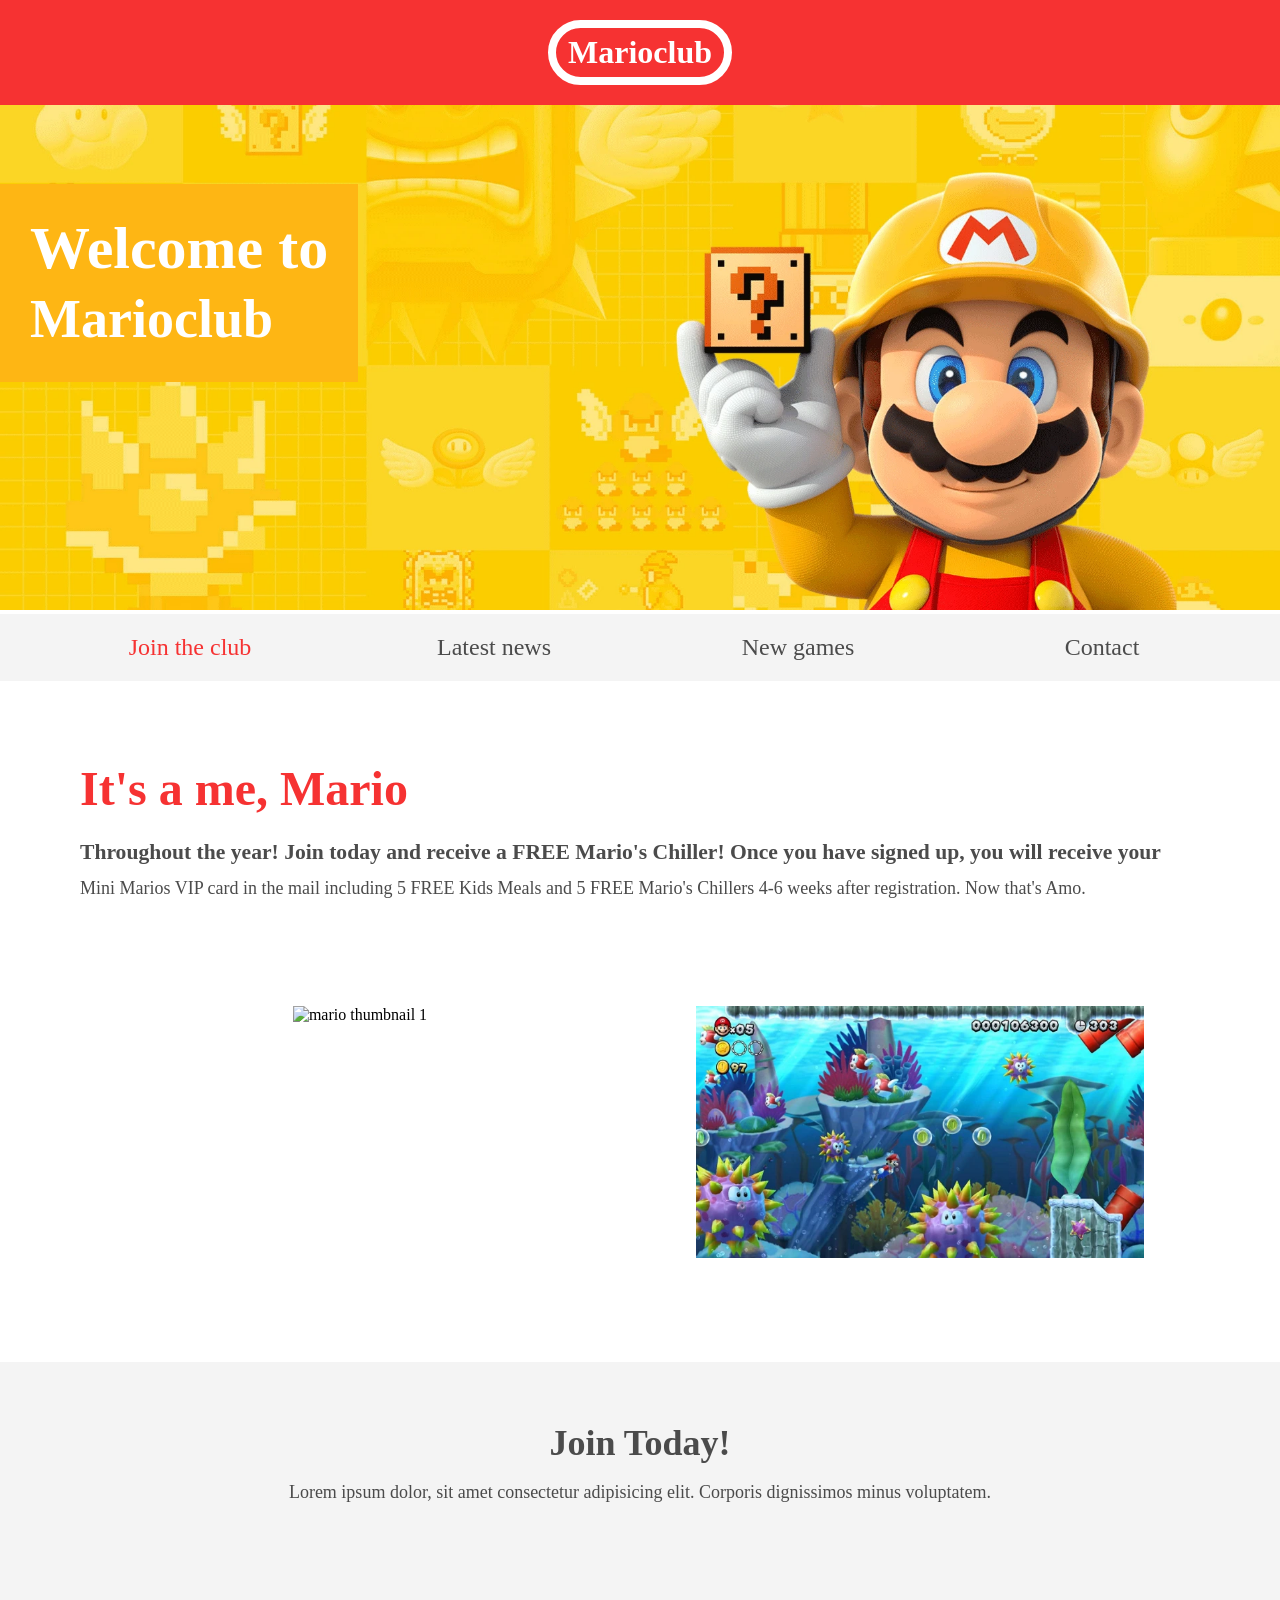
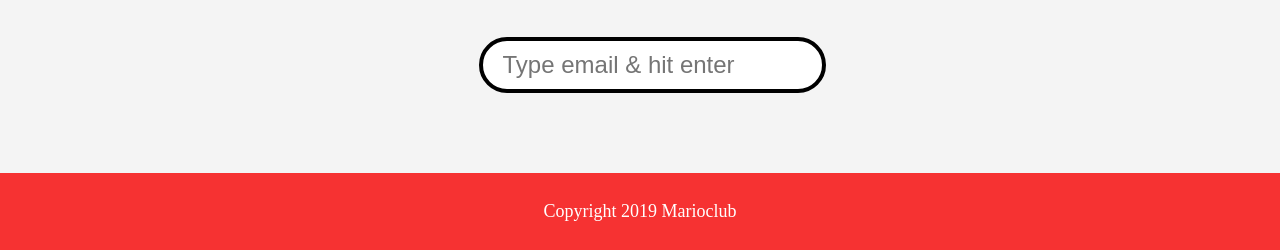
==== index.html @ 2b46c8ee "Opgave 2: Opdateret images til webp samt fuldført lighthouse test igen." ====
<!DOCTYPE html>
<html>

<head>
    <meta name="viewport" content="width=device-width, initial-scale=1.0">
    <link rel="shortcut icon" href="img/favicon.ico" type="image/x-icon">
    <link rel="icon" href="img/favicon.ico" type="image/x-icon">
    <link rel="stylesheet" href="css/style.css">
    <title>Marioclub</title>
</head>

<body>
    <header>
        <a href="index.html">
            <h1>Marioclub</h1>
        </a>
    </header>
    <section class="banner">
        <img src="img/banner.webp" alt="marioclub welcome banner">
        <div class="welcome">
            <h2>Welcome to <br><span>Marioclub</span></h2>
        </div>
    </section>
    <nav class="main-nav">
        <ul>
            <li><a href="index.html" class="join">Join the club</a></li>
            <li><a href="news.html">Latest news</a></li>
            <li><a href="games.html">New games</a></li>
            <li><a href="contact.html">Contact</a></li>
        </ul>
    </nav>
    <main>
        <article>
            <h2>It's a me, Mario</h2>
            <p>Throughout the year! Join today and receive a FREE Mario's Chiller! Once you have signed up, you will receive your Mini Marios VIP card in the mail including 5 FREE Kids Meals and 5 FREE Mario's Chillers 4-6 weeks after registration. Now that's Amo.</p>
        </article>
        <ul class="images">
            <li><img src="img/thumb-1.jpg" alt="mario thumbnail 1"></li>
            <li><img src="img/thumb-2.webp" alt="mario thumbnail 2"></li>
        </ul>
    </main>
    <section class="join">
        <h2>Join Today!</h2>
        <p>Lorem ipsum dolor, sit amet consectetur adipisicing elit. Corporis dignissimos minus voluptatem.</p>
        <form>
            <input type="email" name="email" placeholder="Type email & hit enter" required>
        </form>
    </section>
    <footer>
        <p class="copyright">Copyright 2019 Marioclub</p>
    </footer>
</body>

</html>
---- css/style.css ----
body, ul, li, h1, h2, a{
  margin: 0;
  padding: 0;
  font-family: tahoma;
}
p{
  font-size: 18px;
}
header{
  background-color: #F63232;
  padding: 20px 0;
  text-align: center;
  position: fixed;
  width: 100%;
  top: 0;
  left: 0;
  z-index: 1;
}
header h1{
  color: white;
  border: 8px solid white;
  display: inline-block;
  padding: 6px 12px;
  border-radius: 36px;
}
.banner{
  position: relative;
}
.banner img{
  width: 100%;
}
.banner .welcome{
  background:#FEB614;
  color: white;
  padding: 30px;
  font-size: 60px;
  position: absolute;
  left: 0;
  top: 30%;
} 
.banner .welcome span{
  font-size: 0.9em;
}
nav{
  background: #F4F4F4;
  padding: 20px;
  position: -webkit-sticky;
  position: sticky;
  top: 106px;
  z-index: 1;
}
nav ul{
  white-space: nowrap;
  max-width: 1200px;
  margin: 0 auto;
  text-align: center;
}
nav li{
  width: 25%;
  display: inline-block;
  font-size: 24px;
}
nav li a{
  text-decoration: none;
  color: #4B4B4B;
}
nav li a:hover{
  text-decoration: underline;
}
nav li a.join{
  color: #F63232;
}
main{
  max-width: 100%;
  width: 1200px;
  margin: 80px auto;
  padding: 0 40px;
  -webkit-box-sizing: border-box;
  box-sizing: border-box;
}
article h2{
  color: #F63232;
  font-size: 48px;
}
article p{
  line-height: 2em;
  color: #4B4B4B;
}
article p::first-line{
  font-weight: bold;
  font-size: 1.2em;
}
.images{
  text-align: center;
  margin: 80px 0;
  white-space: nowrap;
}
.images li{
  display: inline-block;
  list-style-type: none;
  width: 40%;
  margin: 20px 5%;
  position: relative;
}
.images li:hover{
  top: -4px;
}
.images li img{
  max-width: 100%;
}
.images {
  display: -webkit-box;
  display: -ms-flexbox;
  display: flex;
  -ms-flex-wrap: wrap;
  flex-wrap: wrap;
}

.coverimage li {
  -webkit-box-flex: 1;
  -ms-flex: 0 0 50%;
  flex: 0 0 50%; /* explanation below */
  margin: 5px;
  height: 100px;
  
}

section.join{
  background: #F4F4F4;
  text-align: center;
  padding: 60px 20px;
  color: #4B4B4B;
}
section.join h2{
  font-size: 36px;
}
form {
    padding-left: 1.5rem;
    padding-top: 6rem;
}

form input{
  margin: 20px 0;
  padding: 10px 20px;
  font-size: 24px;
  border-radius: 28px;
  border: 4px solid black;
}

form textarea{
  margin: 20px 0;
  padding: 10px 20px;
  font-size: 24px;
  border-radius: 28px;
  border: 4px solid black;
}
form input:focus{
  border: 4px dashed #4B4B4B;
  outline: none;
}
form textarea:focus{
  border: 4px dashed #4B4B4B;
  outline: none;
}
form input:valid{
  border: 4px solid #000000;
}
input[type="submit"] {
    width: 39rem;
    background-color: red;
    font-size: xx-large;
    color: ghostwhite;
}
input[type="submit"]:focus {
    border: 4px dashed ghostwhite;
    outline: none
}
footer{
  background: #F63232;
  color: white;
  padding: 10px;
  text-align: center;
}

/* responsive styles */

@media screen and (max-width: 1400px){

  .banner .welcome{
    font-size: 40px;
  }

}

@media screen and (max-width: 960px){

  .banner .welcome{
    font-size: 28px;
  }
  nav li{
    font-size: 18px;
  }

}

@media screen and (max-width: 700px){

  .banner .welcome{
    font-size: 20px;
    position: relative;
    text-align: center;
  }
  .banner .welcome br{
    display: none;
  }
  .banner .welcome span{
    font-size: 1em;
  }
  nav li{
    font-size: 18px;
  }
  .images li{
    width: 100%;
    display: block;
    margin: 20px auto;
  }

}

@media screen and (max-width: 560px){

  .banner .welcome{
    font-size: 20px;
    position: relative;
    text-align: center;
  }
  .banner .welcome br{
    display: none;
  }
  .banner .welcome span{
    font-size: 1em;
  }
  nav li{
    display: block;
    width: 100%;
    margin: 12px 0;
  }
  article h2{
    font-size: 36px;
  }
  header, nav{
    position: relative;
    top: 0;
  }
  

}
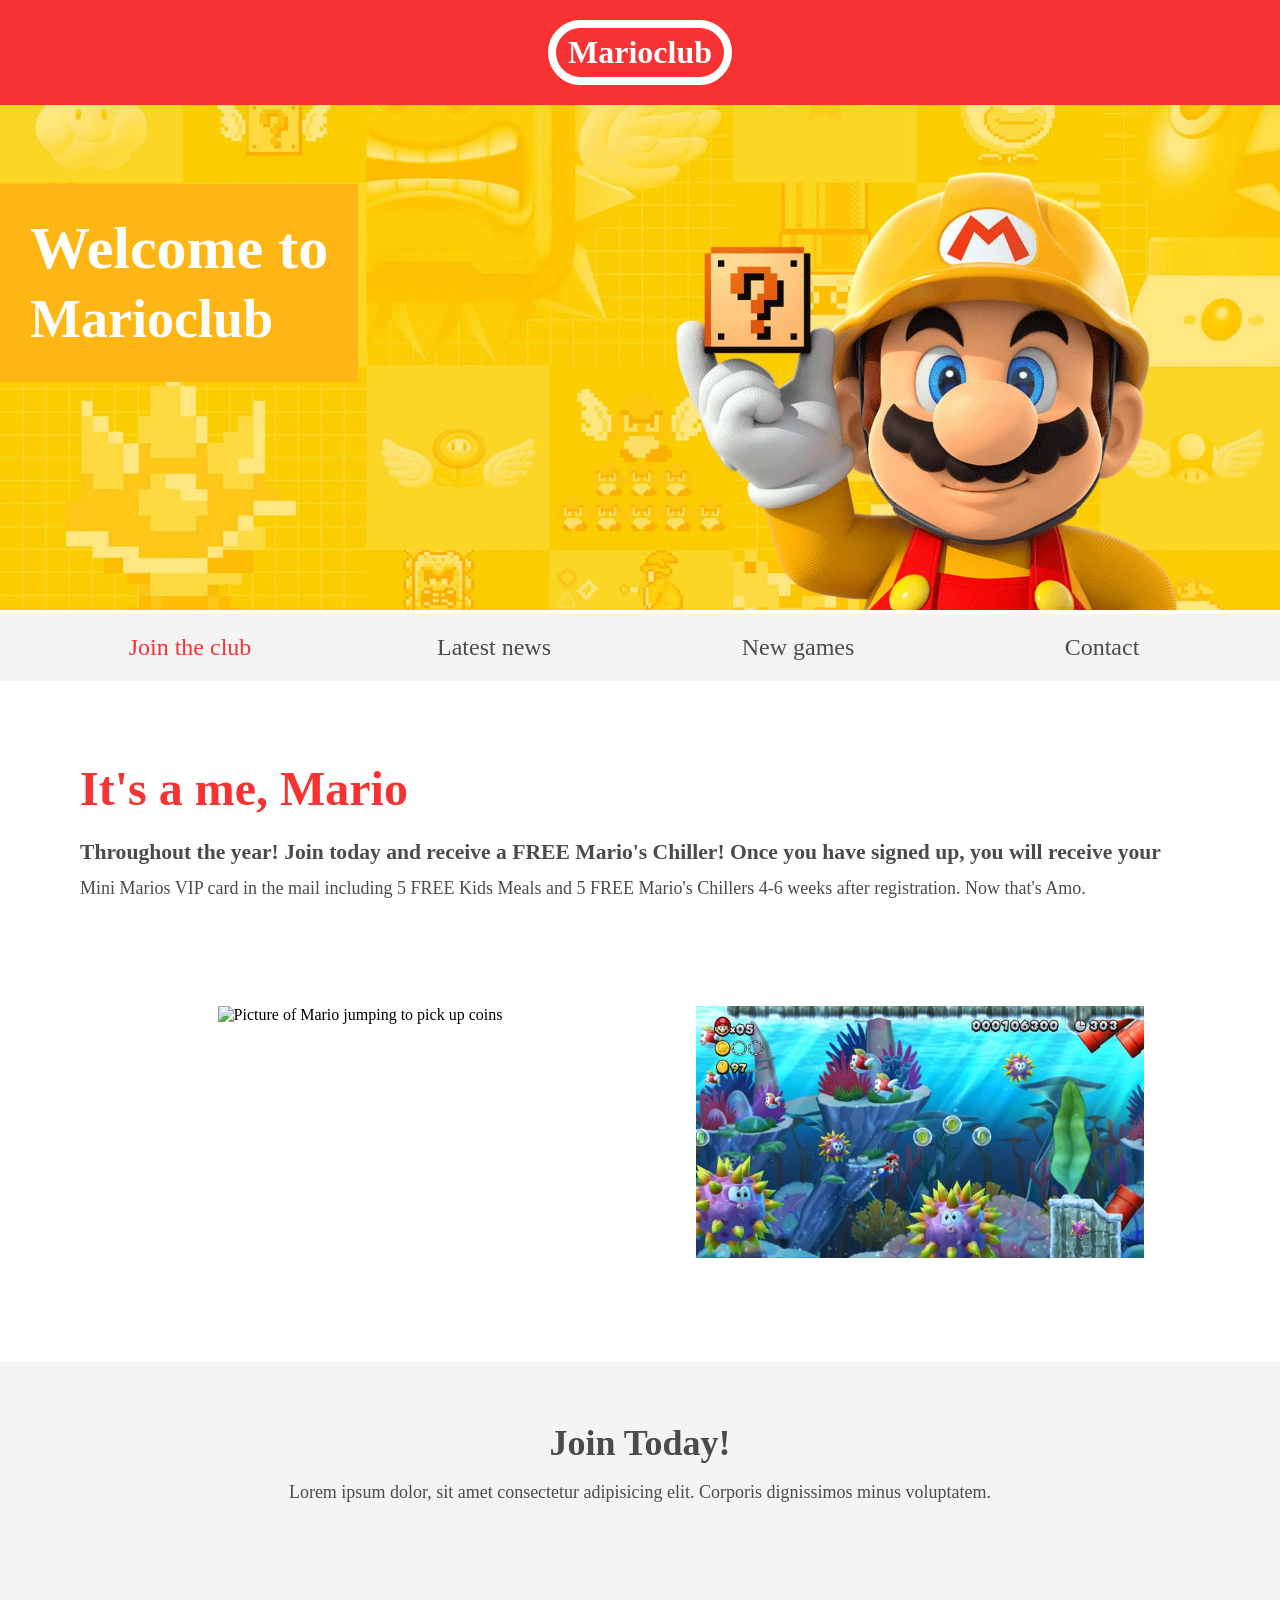
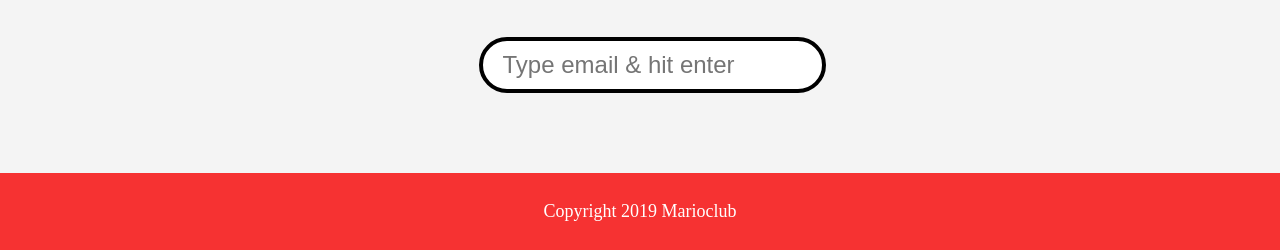
==== commit 53d8b74f: "Opgave 5: Opdateret nye beskrivende alt tekster til relevante billeder" ====
--- a/index.html
+++ b/index.html
@@ -35,8 +35,8 @@
             <p>Throughout the year! Join today and receive a FREE Mario's Chiller! Once you have signed up, you will receive your Mini Marios VIP card in the mail including 5 FREE Kids Meals and 5 FREE Mario's Chillers 4-6 weeks after registration. Now that's Amo.</p>
         </article>
         <ul class="images">
-            <li><img src="img/thumb-1.jpg" alt="mario thumbnail 1"></li>
-            <li><img src="img/thumb-2.webp" alt="mario thumbnail 2"></li>
+            <li><img src="img/thumb-1.jpg" alt="Picture of Mario jumping to pick up coins" loading="lazy"></li>
+            <li><img src="img/thumb-2.webp" alt="Picture of Mario swimming with monsters" loading="lazy"></li>
         </ul>
     </main>
     <section class="join">
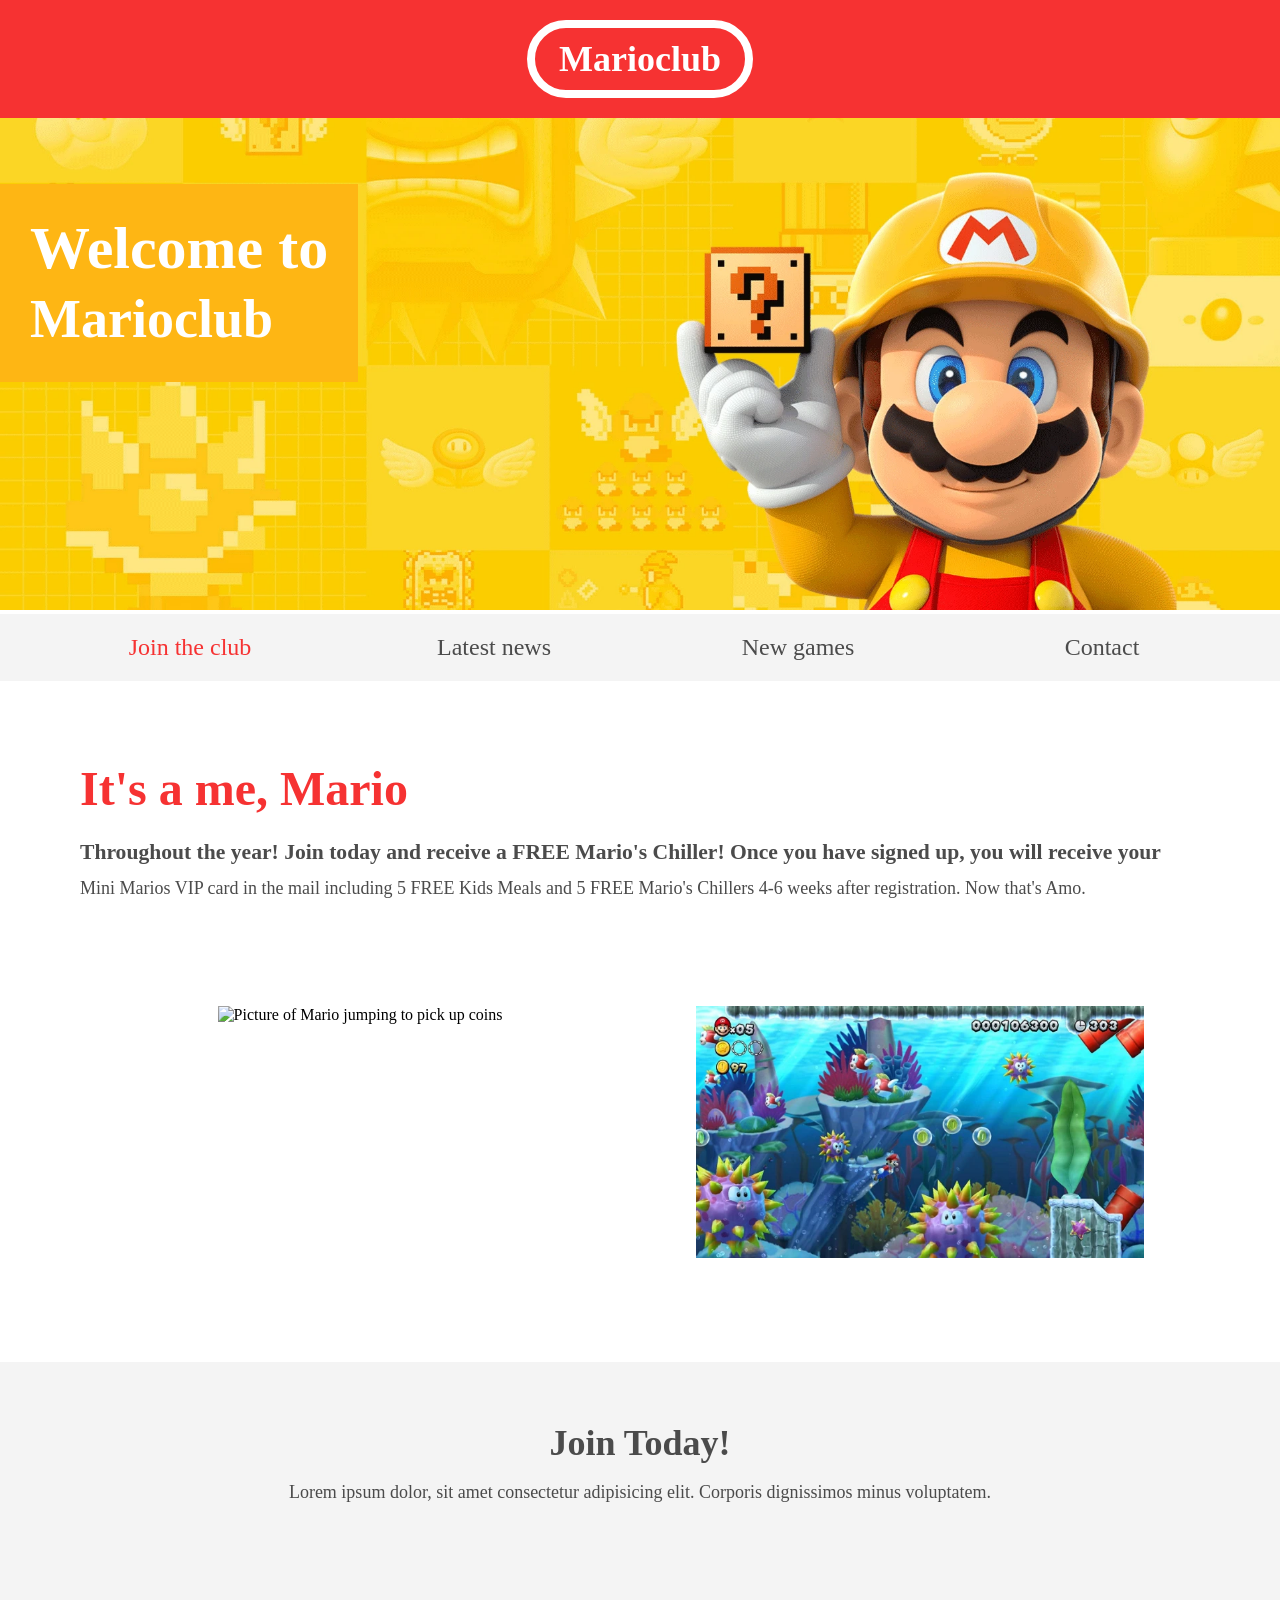
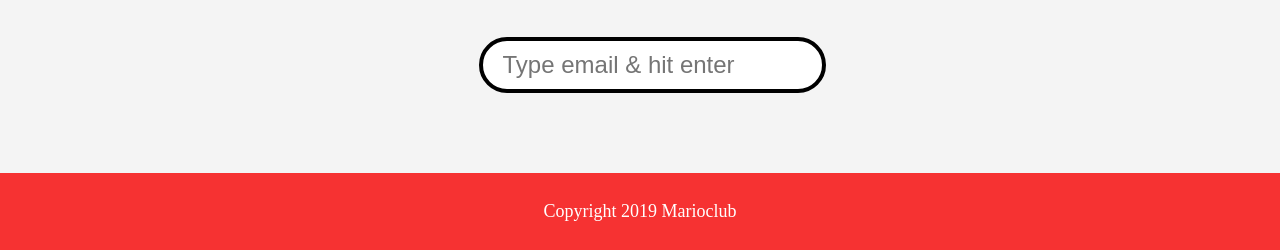
==== commit 3cf918ee: "Opgave 6: Headingsmap brugt og ændret logoet til at have sin egen div class så h1 kunne være den ree" ====
--- a/index.html
+++ b/index.html
@@ -12,13 +12,13 @@
 <body>
     <header>
         <a href="index.html">
-            <h1>Marioclub</h1>
+            <div class="logo">Marioclub</div>
         </a>
     </header>
     <section class="banner">
         <img src="img/banner.webp" alt="marioclub welcome banner">
         <div class="welcome">
-            <h2>Welcome to <br><span>Marioclub</span></h2>
+            <h1>Welcome to <br><span>Marioclub</span></h1>
         </div>
     </section>
     <nav class="main-nav">
--- a/css/style.css
+++ b/css/style.css
@@ -6,7 +6,7 @@
 p{
   font-size: 18px;
 }
-header{
+header a {
   background-color: #F63232;
   padding: 20px 0;
   text-align: center;
@@ -16,12 +16,14 @@
   left: 0;
   z-index: 1;
 }
-header h1{
+header .logo{
   color: white;
   border: 8px solid white;
   display: inline-block;
-  padding: 6px 12px;
-  border-radius: 36px;
+  padding: 10px 24px;
+  border-radius: 40px;
+  font-size: 36px;
+  font-weight: bold;
 }
 .banner{
   position: relative;
@@ -33,7 +35,7 @@
   background:#FEB614;
   color: white;
   padding: 30px;
-  font-size: 60px;
+  font-size: 40px;
   position: absolute;
   left: 0;
   top: 30%;
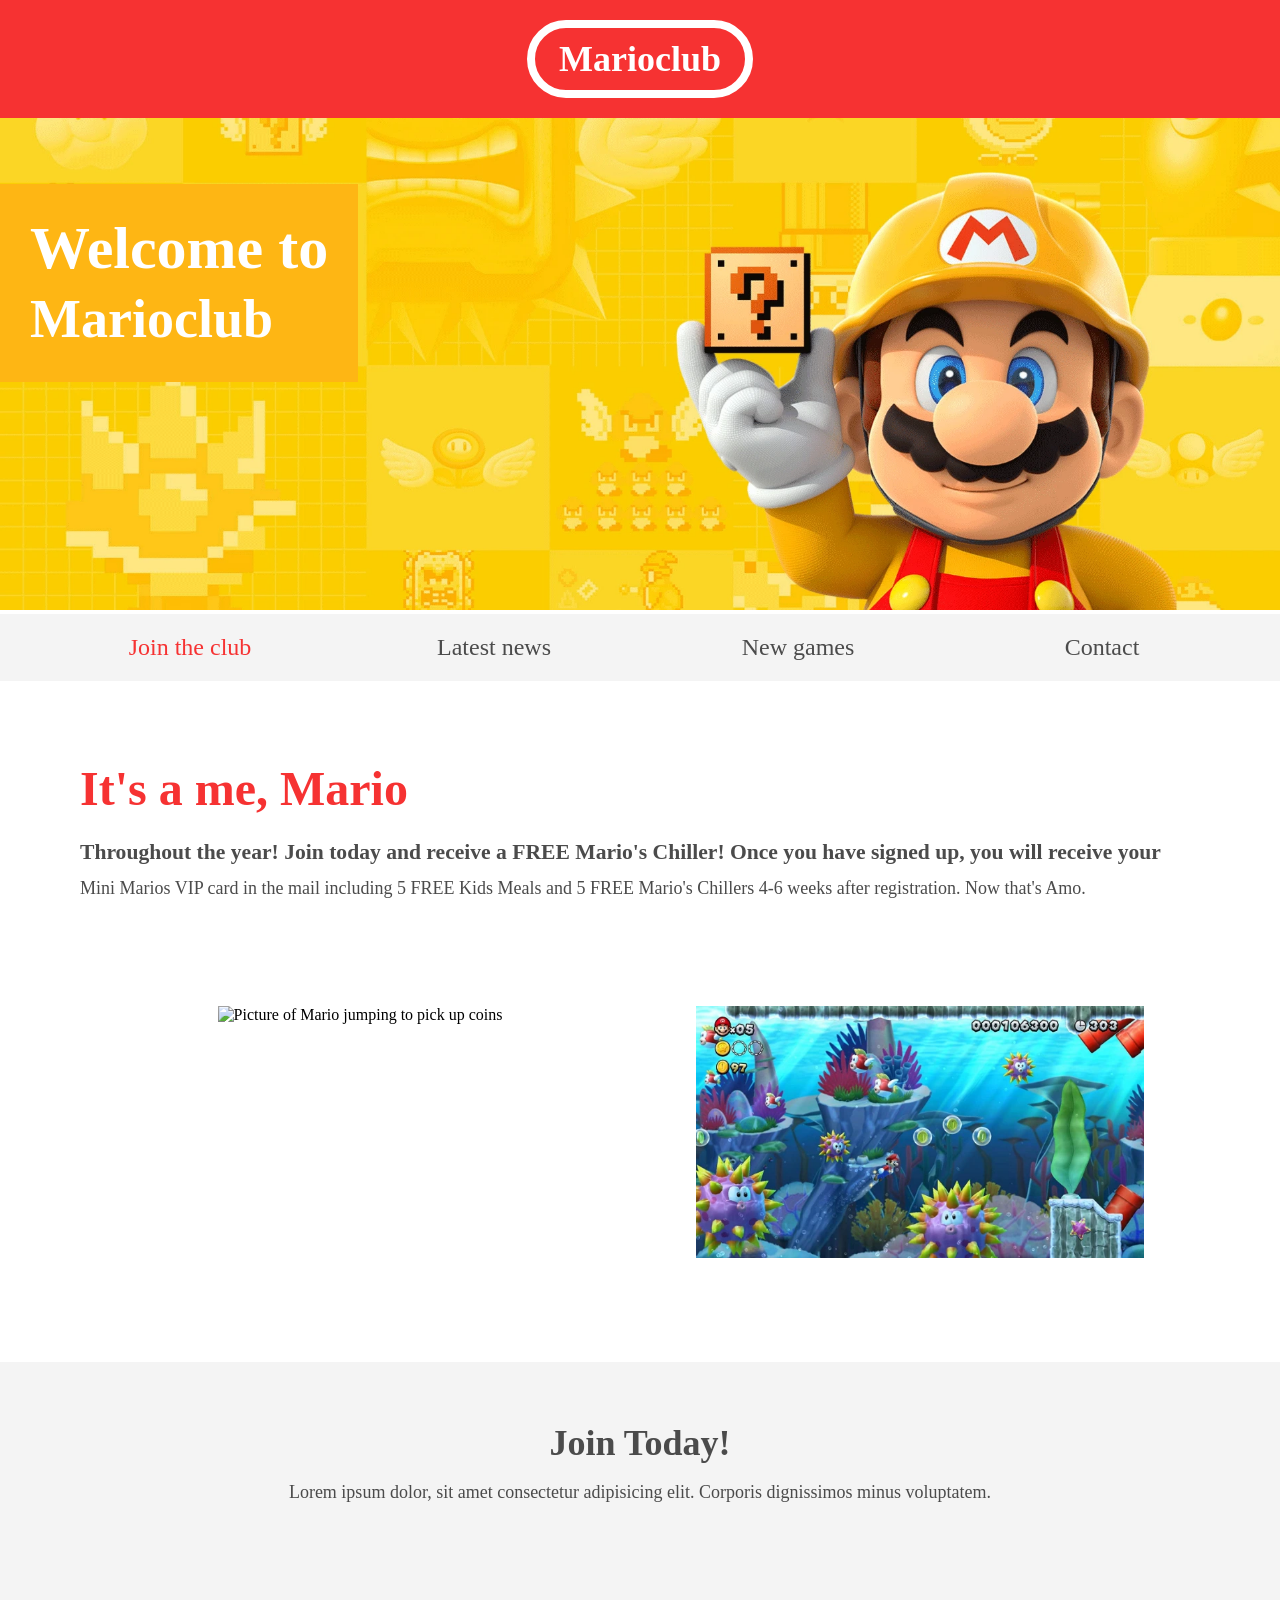
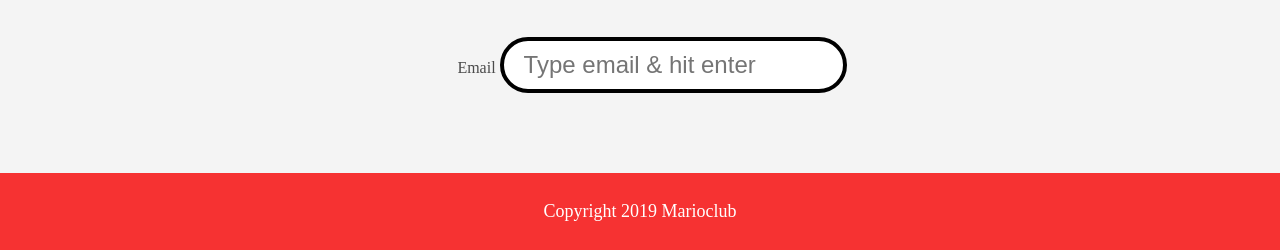
==== commit 4c5056ff: "Opgave 8: Jeg har gjort formularene tilgængelige. Dette har jeg gjort ved at tilføje: label for id a" ====
--- a/index.html
+++ b/index.html
@@ -23,7 +23,7 @@
     </section>
     <nav class="main-nav">
         <ul>
-            <li><a href="index.html" class="join">Join the club</a></li>
+            <li><a href="index.html" class="join" aria-current="page">Join the club</a></li>
             <li><a href="news.html">Latest news</a></li>
             <li><a href="games.html">New games</a></li>
             <li><a href="contact.html">Contact</a></li>
@@ -43,7 +43,8 @@
         <h2>Join Today!</h2>
         <p>Lorem ipsum dolor, sit amet consectetur adipisicing elit. Corporis dignissimos minus voluptatem.</p>
         <form>
-            <input type="email" name="email" placeholder="Type email & hit enter" required>
+            <label for="email">Email</label>
+            <input type="email" id="email" name="email" placeholder="Type email & hit enter" required>
         </form>
     </section>
     <footer>
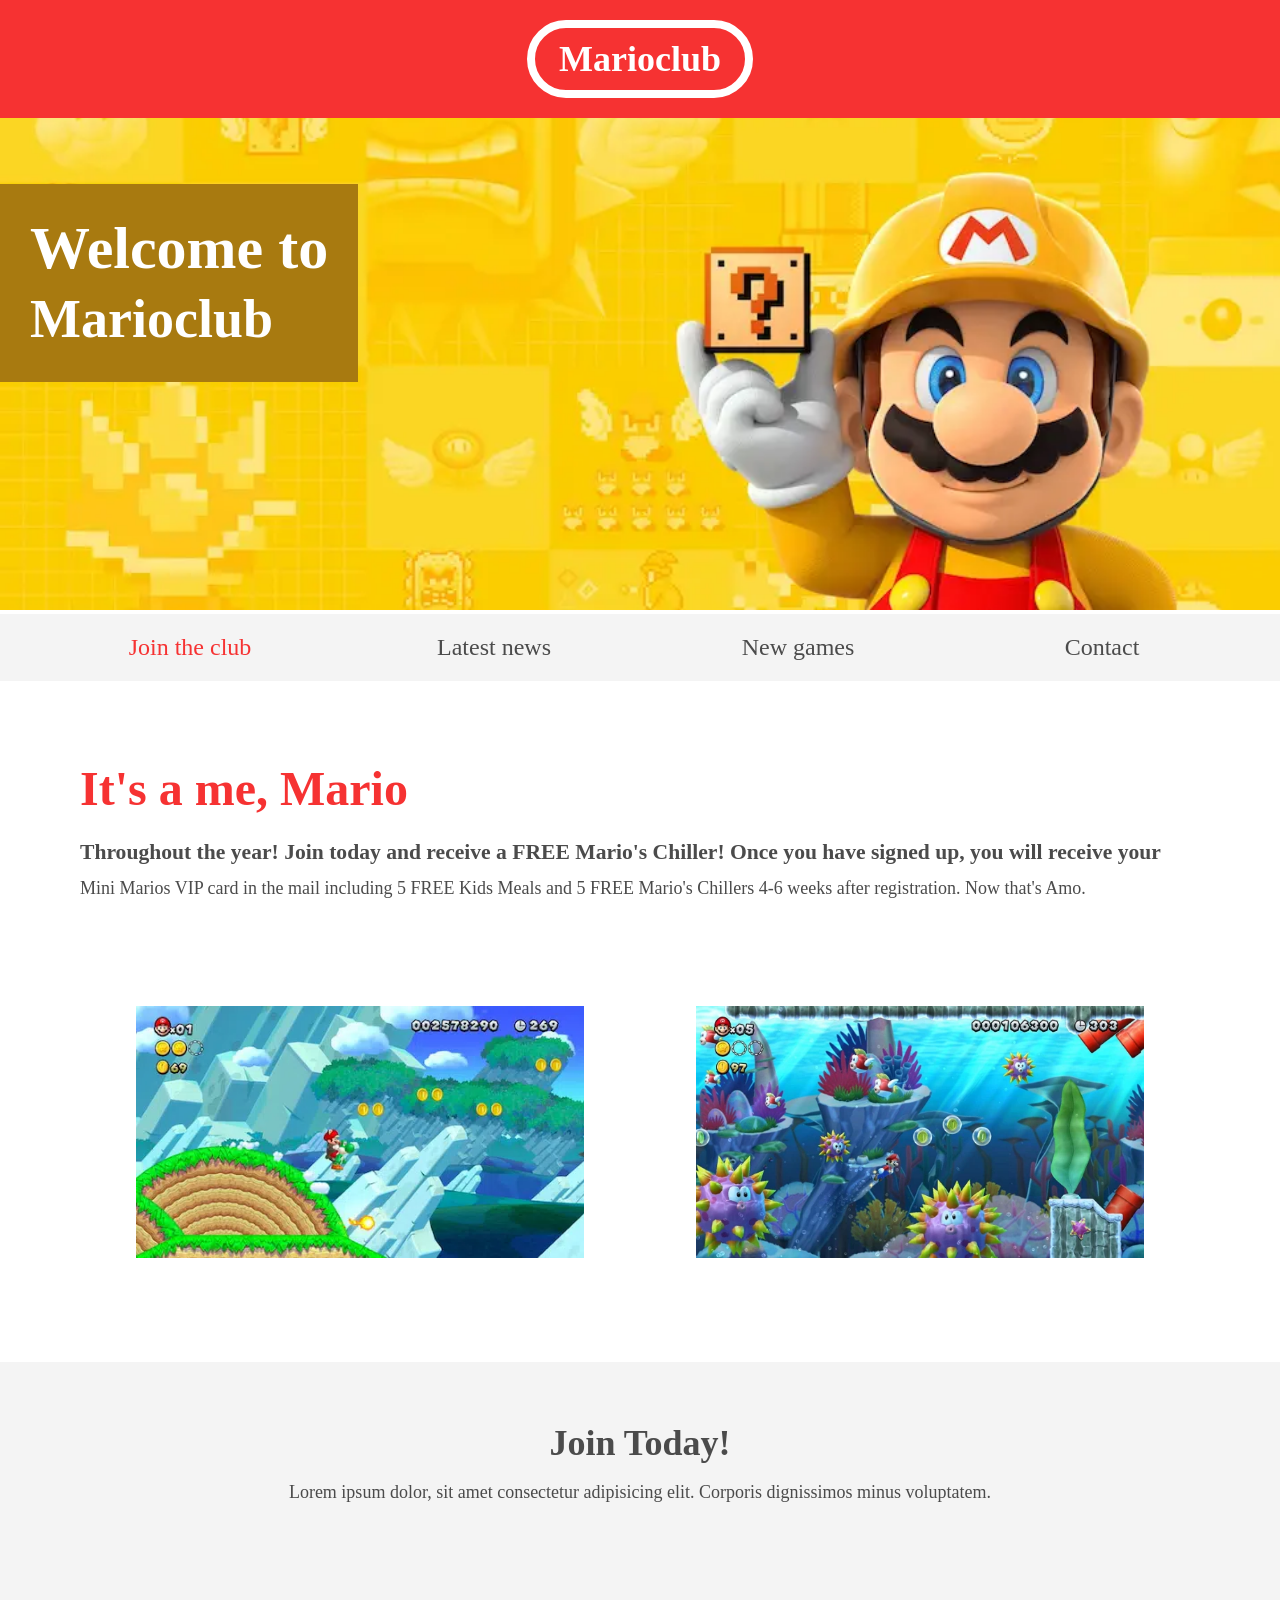
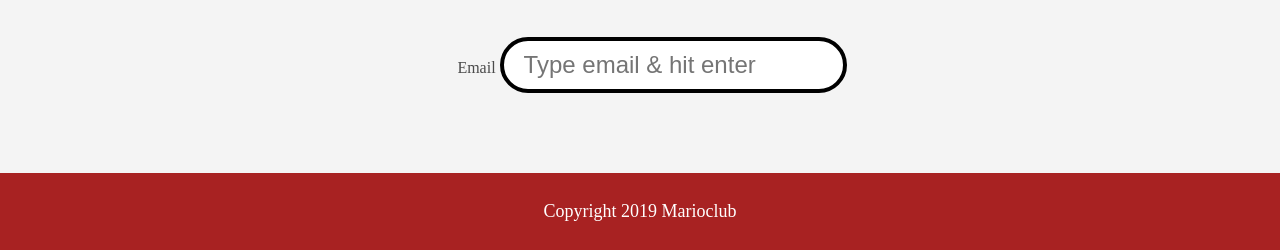
==== commit c7fddc06: "Jeg har lige prøvet at gøre billederne endnu mindre" ====
--- a/index.html
+++ b/index.html
@@ -1,12 +1,18 @@
 <!DOCTYPE html>
-<html>
+<html lang="en">
 
 <head>
-    <meta name="viewport" content="width=device-width, initial-scale=1.0">
+    <meta charset="UTF-8">
+    <meta name="viewport" 
+    content="width=device-width, initial-scale=1.0">
+
+    <title>Marioclub - Home</title>
+
+
     <link rel="shortcut icon" href="img/favicon.ico" type="image/x-icon">
     <link rel="icon" href="img/favicon.ico" type="image/x-icon">
     <link rel="stylesheet" href="css/style.css">
-    <title>Marioclub</title>
+    
 </head>
 
 <body>
@@ -35,7 +41,7 @@
             <p>Throughout the year! Join today and receive a FREE Mario's Chiller! Once you have signed up, you will receive your Mini Marios VIP card in the mail including 5 FREE Kids Meals and 5 FREE Mario's Chillers 4-6 weeks after registration. Now that's Amo.</p>
         </article>
         <ul class="images">
-            <li><img src="img/thumb-1.jpg" alt="Picture of Mario jumping to pick up coins" loading="lazy"></li>
+            <li><img src="img/thumb-1.webp" alt="Picture of Mario jumping to pick up coins" loading="lazy"></li>
             <li><img src="img/thumb-2.webp" alt="Picture of Mario swimming with monsters" loading="lazy"></li>
         </ul>
     </main>
--- a/css/style.css
+++ b/css/style.css
@@ -32,7 +32,7 @@
   width: 100%;
 }
 .banner .welcome{
-  background:#FEB614;
+  background:#a87a10;
   color: white;
   padding: 30px;
   font-size: 40px;
@@ -178,7 +178,7 @@
     outline: none
 }
 footer{
-  background: #F63232;
+  background: #a82222;
   color: white;
   padding: 10px;
   text-align: center;
